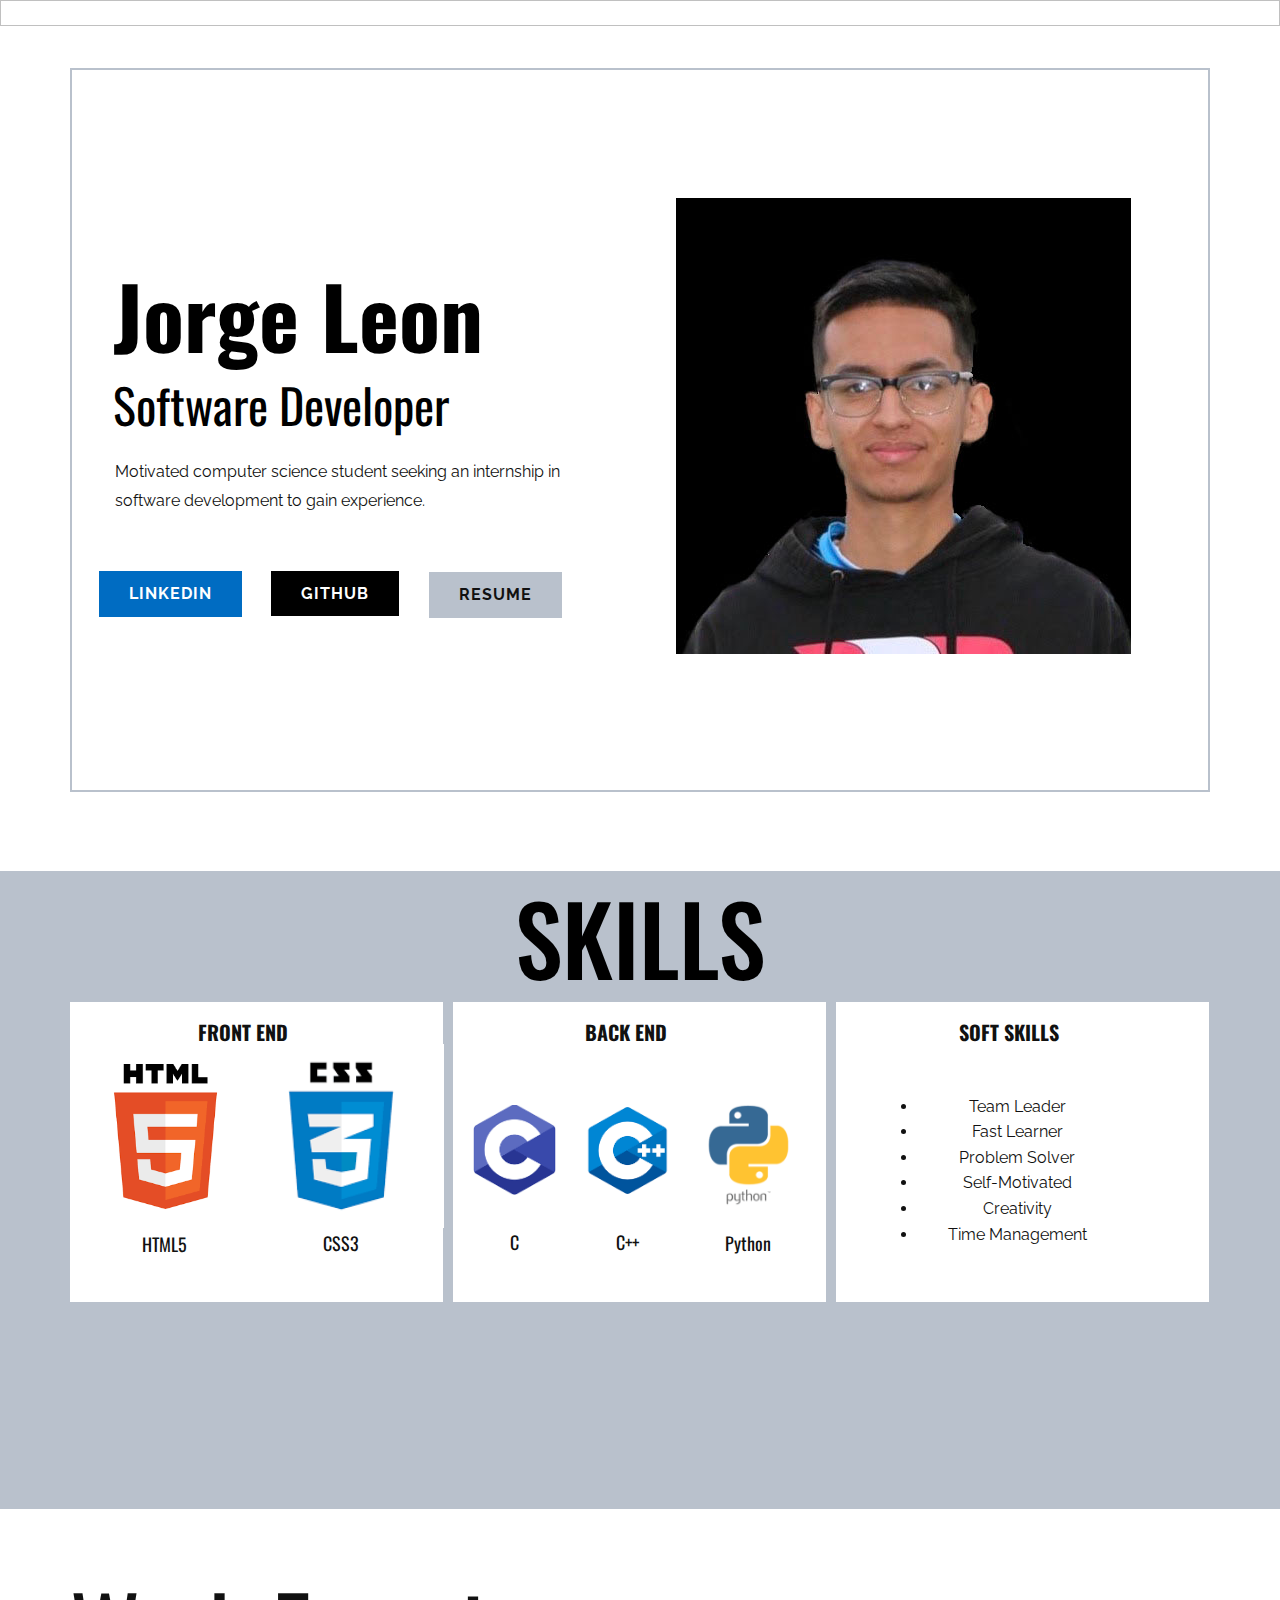
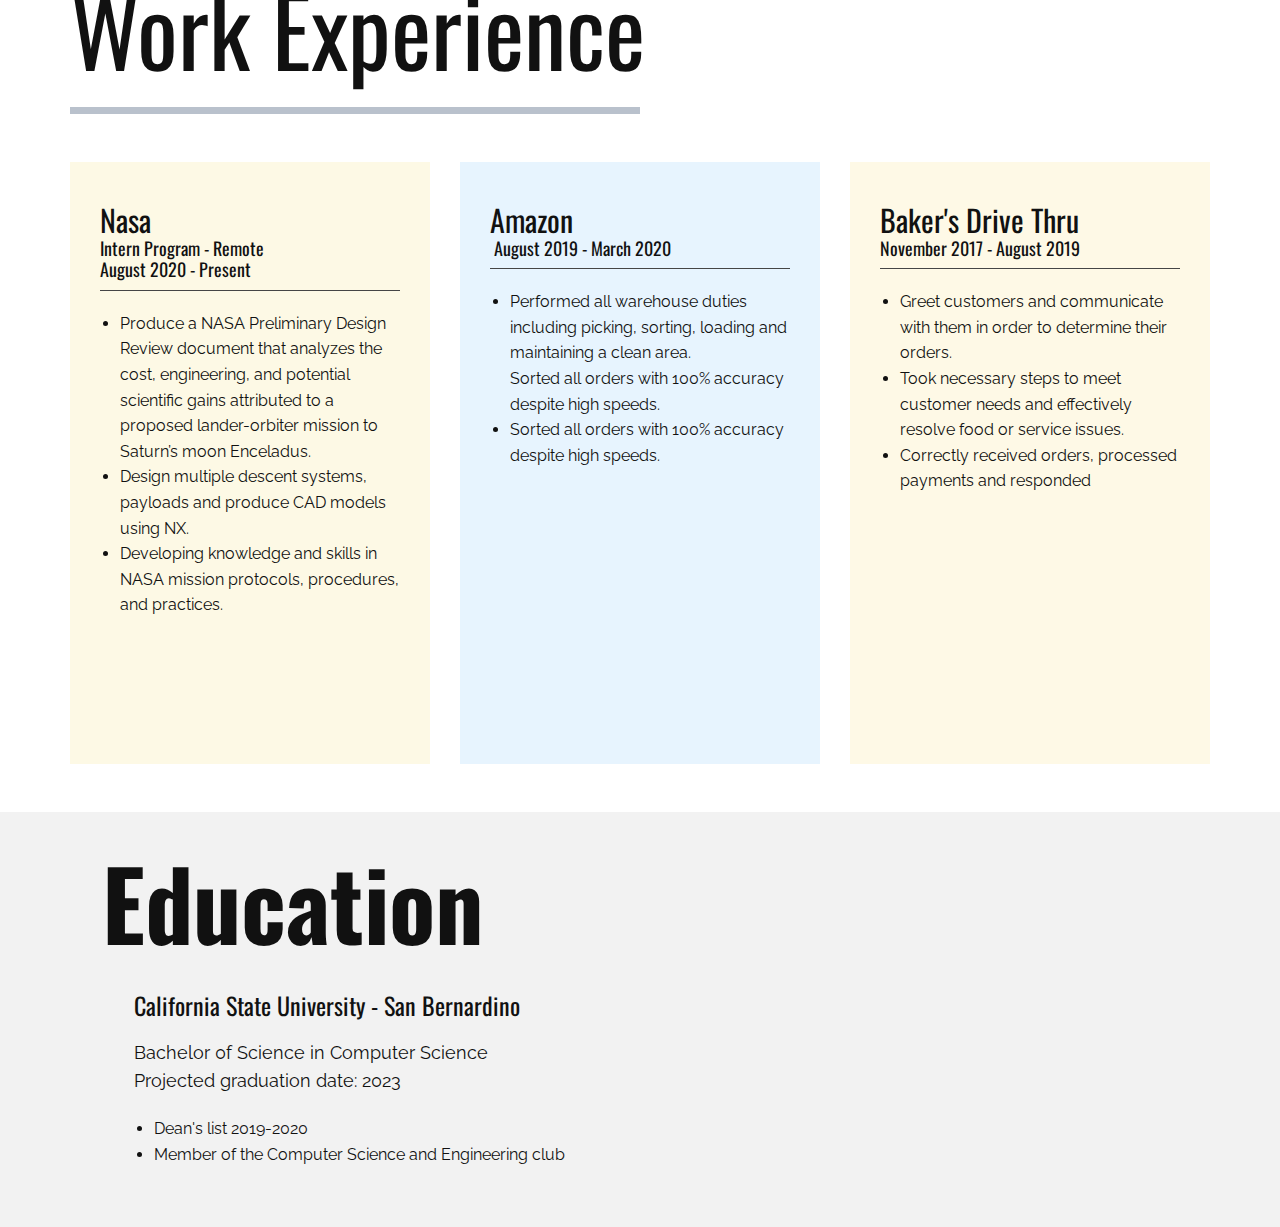
==== index.html @ aaef245f "Add files via upload" ====
<!DOCTYPE html>
<html style="font-size: 16px;">
  <head>
    <title> Jorge Leon's Portfolio</title>
    <meta name="viewport" content="width=device-width, initial-scale=1.0">
    <meta charset="utf-8">
    <meta name="keywords" content="Home Repair, &amp; Renovating, About Us, How Can We Help You?, Popular Services, Home Repair Services, About Us">
    <meta name="description" content="">
    <meta name="page_type" content="np-template-header-footer-from-plugin">
    <title>Page 1</title>
    <link rel="stylesheet" href="nicepage.css" media="screen">
<link rel="stylesheet" href="Page-1.css" media="screen">
    <script class="u-script" type="text/javascript" src="jquery.js" defer=""></script>
    <script class="u-script" type="text/javascript" src="nicepage.js" defer=""></script>
    <meta name="generator" content="Nicepage 2.27.3, nicepage.com">
    <link id="u-theme-google-font" rel="stylesheet" href="https://fonts.googleapis.com/css?family=Oswald:200,300,400,500,600,700|Raleway:100,100i,200,200i,300,300i,400,400i,500,500i,600,600i,700,700i,800,800i,900,900i">
    <link id="u-page-google-font" rel="stylesheet" href="https://fonts.googleapis.com/css?family=Oswald:200,300,400,500,600,700|Oswald:200,300,400,500,600,700">
    
    
    
    
    
    <script type="application/ld+json">{
		"@context": "http://schema.org",
		"@type": "Organization",
		"name": "",
		"url": "index.html",
		"logo": "#"
}</script>
    <meta property="og:title" content="Page 1">
    <meta property="og:type" content="website">
    <meta name="theme-color" content="#eac60b">
    <link rel="canonical" href="index.html">
    <meta property="og:url" content="index.html">
  </head>
  <body data-home-page="Page-1.html" data-home-page-title="Page 1" class="u-body"><header class="u-align-center-xs u-border-1 u-border-grey-25 u-clearfix u-header u-header" id="sec-92d8"><div class="u-clearfix u-sheet u-sheet-1">
        <nav class="u-align-left u-menu u-menu-dropdown u-nav-spacing-25 u-offcanvas u-menu-1" data-responsive-from="XL">
          <div class="menu-collapse">
            <a class="u-button-style u-nav-link" href="#" style="padding: 4px 0; font-size: calc(1em + 8px);">
              <svg class="u-svg-link" preserveAspectRatio="xMidYMin slice" viewBox="0 0 302 302" style="undefined"><use xmlns:xlink="http://www.w3.org/1999/xlink" xlink:href="#svg-7b92"></use></svg>
              <svg xmlns="http://www.w3.org/2000/svg" xmlns:xlink="http://www.w3.org/1999/xlink" version="1.1" id="svg-7b92" x="0px" y="0px" viewBox="0 0 302 302" style="enable-background:new 0 0 302 302;" xml:space="preserve" class="u-svg-content"><g><rect y="36" width="302" height="30"></rect><rect y="236" width="302" height="30"></rect><rect y="136" width="302" height="30"></rect>
</g><g></g><g></g><g></g><g></g><g></g><g></g><g></g><g></g><g></g><g></g><g></g><g></g><g></g><g></g><g></g></svg>
            </a>
          </div>
          <div class="u-custom-menu u-nav-container">
            <ul class="u-nav u-unstyled u-nav-1"><li class="u-nav-item"><a class="u-button-style u-nav-link u-text-active-palette-1-base u-text-hover-palette-2-base" href="Home.html" style="padding: 10px 20px;">Home</a>
</li><li class="u-nav-item"><a class="u-button-style u-nav-link u-text-active-palette-1-base u-text-hover-palette-2-base" href="Page-3.html" style="padding: 10px 20px;">Page 3</a>
</li><li class="u-nav-item"><a class="u-button-style u-nav-link u-text-active-palette-1-base u-text-hover-palette-2-base" href="Page-4.html" style="padding: 10px 20px;">Page 4</a>
</li><li class="u-nav-item"><a class="u-button-style u-nav-link u-text-active-palette-1-base u-text-hover-palette-2-base" href="Page-6.html" style="padding: 10px 20px;">Page 6</a>
</li><li class="u-nav-item"><a class="u-button-style u-nav-link u-text-active-palette-1-base u-text-hover-palette-2-base" href="Page-7.html" style="padding: 10px 20px;">Page 7</a>
</li><li class="u-nav-item"><a class="u-button-style u-nav-link u-text-active-palette-1-base u-text-hover-palette-2-base" href="Page-8.html" style="padding: 10px 20px;">Page 8</a>
</li><li class="u-nav-item"><a class="u-button-style u-nav-link u-text-active-palette-1-base u-text-hover-palette-2-base" href="" style="padding: 10px 20px;">Page 1</a>
</li></ul>
          </div>
          <div class="u-custom-menu u-nav-container-collapse">
            <div class="u-align-center u-black u-container-style u-inner-container-layout u-opacity u-opacity-95 u-sidenav">
              <div class="u-menu-close"></div>
              <ul class="u-align-center u-nav u-popupmenu-items u-unstyled u-nav-2"><li class="u-nav-item"><a class="u-button-style u-nav-link" href="Home.html" style="padding: 10px 20px;">Home</a>
</li></ul>
            </div>
            <div class="u-black u-menu-overlay u-opacity u-opacity-70"></div>
          </div>
        </nav>
      </div></header>
    <section class="u-border-2 u-border-white u-clearfix u-section-1" id="carousel_fd50">
      <div class="u-clearfix u-sheet u-sheet-1">
        <div class="u-clearfix u-expanded-width u-layout-wrap u-layout-wrap-1">
          <div class="u-layout">
            <div class="u-layout-row">
              <div class="u-align-left u-container-style u-layout-cell u-right-cell u-size-60 u-layout-cell-1">
                <div class="u-border-2 u-border-palette-5-base u-container-layout u-container-layout-1">
                  <h1 class="u-custom-font u-heading-font u-text u-text-black u-title u-text-1">Jorge Leon</h1>
                  <h2 class="u-text u-text-black u-text-2"> Software Developer</h2>
                  <img src="images/Jorge.jpg" alt="" class="u-image u-image-default u-image-1" data-image-width="455" data-image-height="456">
                  <p class="u-text u-text-3">Motivated computer science student seeking an internship in software development to gain
experience.&nbsp;</p>
                  <a href="https://github.com/Jahvelins" class="u-black u-btn u-button-style u-hover-palette-1-dark-1 u-btn-1" target="_blank">Github</a>
                  <a href="https://www.linkedin.com/in/jorgeleon92/" class="u-btn u-button-style u-hover-palette-1-dark-1 u-palette-4-base u-btn-2" target="_blank">LinkedIn</a>
                  <a href="files/Resume.2020.pdf" class="u-btn u-button-style u-file-link u-palette-5-base u-btn-3" target="_blank">Resume</a>
                </div>
              </div>
            </div>
          </div>
        </div>
      </div>
    </section>
    <section class="u-align-center u-clearfix u-palette-5-base u-section-2" id="carousel_cdab">
      <div class="u-clearfix u-sheet u-sheet-1">
        <h1 class="u-heading-font u-text u-text-black u-text-default u-title u-text-1">Skills</h1>
        <div class="u-expanded-width u-list u-repeater u-list-1">
          <div class="u-align-center u-container-style u-list-item u-repeater-item u-white u-list-item-1">
            <div class="u-container-layout u-similar-container u-container-layout-1">
              <h5 class="u-text u-text-2">Front end</h5>
            </div>
          </div>
          <div class="u-align-center u-container-style u-list-item u-repeater-item u-video-cover u-white u-list-item-2">
            <div class="u-container-layout u-similar-container u-container-layout-2">
              <h5 class="u-text u-text-3">Back end</h5>
            </div>
          </div>
          <div class="u-align-center u-container-style u-list-item u-repeater-item u-video-cover u-white u-list-item-3">
            <div class="u-container-layout u-similar-container u-container-layout-3">
              <h5 class="u-text u-text-4">Soft skills</h5>
            </div>
          </div>
        </div>
        <img src="images/Clogo.png" alt="" class="u-image u-image-default u-image-1" data-image-width="225" data-image-height="225">
        <img src="images/Clogo1.png" alt="" class="u-image u-image-default u-image-2" data-image-width="225" data-image-height="225">
        <img src="images/Htmllogo.png" alt="" class="u-image u-image-default u-image-3" data-image-width="225" data-image-height="225">
        <img src="images/Csslogo.png" alt="" class="u-image u-image-default u-image-4" data-image-width="305" data-image-height="165">
        <h6 class="u-text u-text-5">C++</h6>
        <h6 class="u-text u-text-6">C</h6>
        <h6 class="u-text u-text-default u-text-7">Python</h6>
        <h6 class="u-text u-text-default u-text-8">CSS3</h6>
        <h6 class="u-text u-text-default u-text-9">HTML5</h6>
        <img src="images/Pythonlogo.png" alt="" class="u-image u-image-default u-image-5" data-image-width="229" data-image-height="220">
        <ul class="u-text u-text-10">
          <li>Team Leader</li>
          <li>Fast Learner</li>
          <li>Problem Solver</li>
          <li>Self-Motivated</li>
          <li>Creativity</li>
          <li>Time Management</li>
        </ul>
      </div>
    </section>
    <section class="u-align-left u-clearfix u-section-3" id="sec-3b89">
      <div class="u-clearfix u-sheet u-sheet-1">
        <h2 class="u-text u-text-1">Work Experience</h2>
        <div class="u-border-7 u-border-palette-5-base u-line u-line-horizontal u-line-1"></div>
        <div class="u-clearfix u-expanded-width u-gutter-30 u-layout-wrap u-layout-wrap-1">
          <div class="u-gutter-0 u-layout">
            <div class="u-layout-row">
              <div class="u-align-left u-container-style u-layout-cell u-left-cell u-palette-1-light-3 u-size-20 u-layout-cell-1">
                <div class="u-container-layout u-container-layout-1">
                  <h4 class="u-text u-text-2">Nasa<br>
                  </h4>
                  <h6 class="u-text u-text-3">Intern Program - Remote<br>August 2020 - Present
                  </h6>
                  <div class="u-border-1 u-border-grey-dark-1 u-expanded-width-xl u-line u-line-horizontal u-line-2"></div>
                  <ul class="u-text u-text-default u-text-4">
                    <li>Produce a NASA Preliminary Design Review document that analyzes the cost, engineering, and potential scientific gains attributed to a proposed lander-orbiter mission to Saturn’s moon Enceladus.&nbsp;</li>
                    <li>Design multiple descent systems, payloads and produce CAD models using NX.&nbsp;<br>
                    </li>
                    <li>Developing knowledge and skills in NASA mission protocols, procedures, and practices.&nbsp;<br>
                    </li>
                  </ul>
                </div>
              </div>
              <div class="u-align-left u-container-style u-layout-cell u-palette-4-light-3 u-size-20 u-layout-cell-2">
                <div class="u-container-layout u-valign-top-lg u-container-layout-2">
                  <h4 class="u-text u-text-5">Amazon<br>
                  </h4>
                  <h6 class="u-text u-text-default u-text-6">August 2019 - March 2020</h6>
                  <div class="u-border-1 u-border-grey-dark-1 u-expanded-width-xl u-line u-line-horizontal u-line-3"></div>
                  <ul class="u-text u-text-default u-text-7">
                    <li>Performed all warehouse duties including picking, sorting, loading and maintaining a clean
area. <br> Sorted all orders with 100% accuracy despite high speeds.&nbsp;
                    </li>
                    <li>Sorted all orders with 100% accuracy despite high speeds.&nbsp;&nbsp;</li>
                  </ul>
                </div>
              </div>
              <div class="u-align-left u-container-style u-layout-cell u-palette-3-light-3 u-size-20 u-layout-cell-3">
                <div class="u-container-layout u-container-layout-3">
                  <h4 class="u-text u-text-8">Baker's Drive Thru<br>
                  </h4>
                  <h6 class="u-text u-text-9">November 2017 - August 2019</h6>
                  <div class="u-border-1 u-border-grey-dark-1 u-expanded-width-lg u-expanded-width-md u-expanded-width-xl u-line u-line-horizontal u-line-4"></div>
                  <ul class="u-text u-text-default u-text-10">
                    <li>Greet customers and communicate with them in order to determine their orders. <br>
                    </li>
                    <li>Took necessary steps to meet customer needs and effectively resolve food or service issues.</li>
                    <li>Correctly received orders, processed payments and responded&nbsp;<br>
                    </li>
                  </ul>
                </div>
              </div>
            </div>
          </div>
        </div>
      </div>
    </section>
    <section class="u-clearfix u-grey-5 u-section-4" id="sec-e007">
      <div class="u-clearfix u-sheet u-sheet-1">
        <h3 class="u-text u-text-1">Education</h3>
        <h4 class="u-text u-text-default u-text-2">California State University - San Bernardino</h4>
        <p class="u-text u-text-3">Bachelor 0f Science in Computer Science<br>Projected graduation date: 2023
        </p>
        <ul class="u-text u-text-4">
          <li style="">Dean's list 2019-2020&nbsp;</li>
          <li style="">Member of the Computer Science and Engineering club</li>
        </ul>
      </div>
    </section>
    
    
    
  </body>
</html>
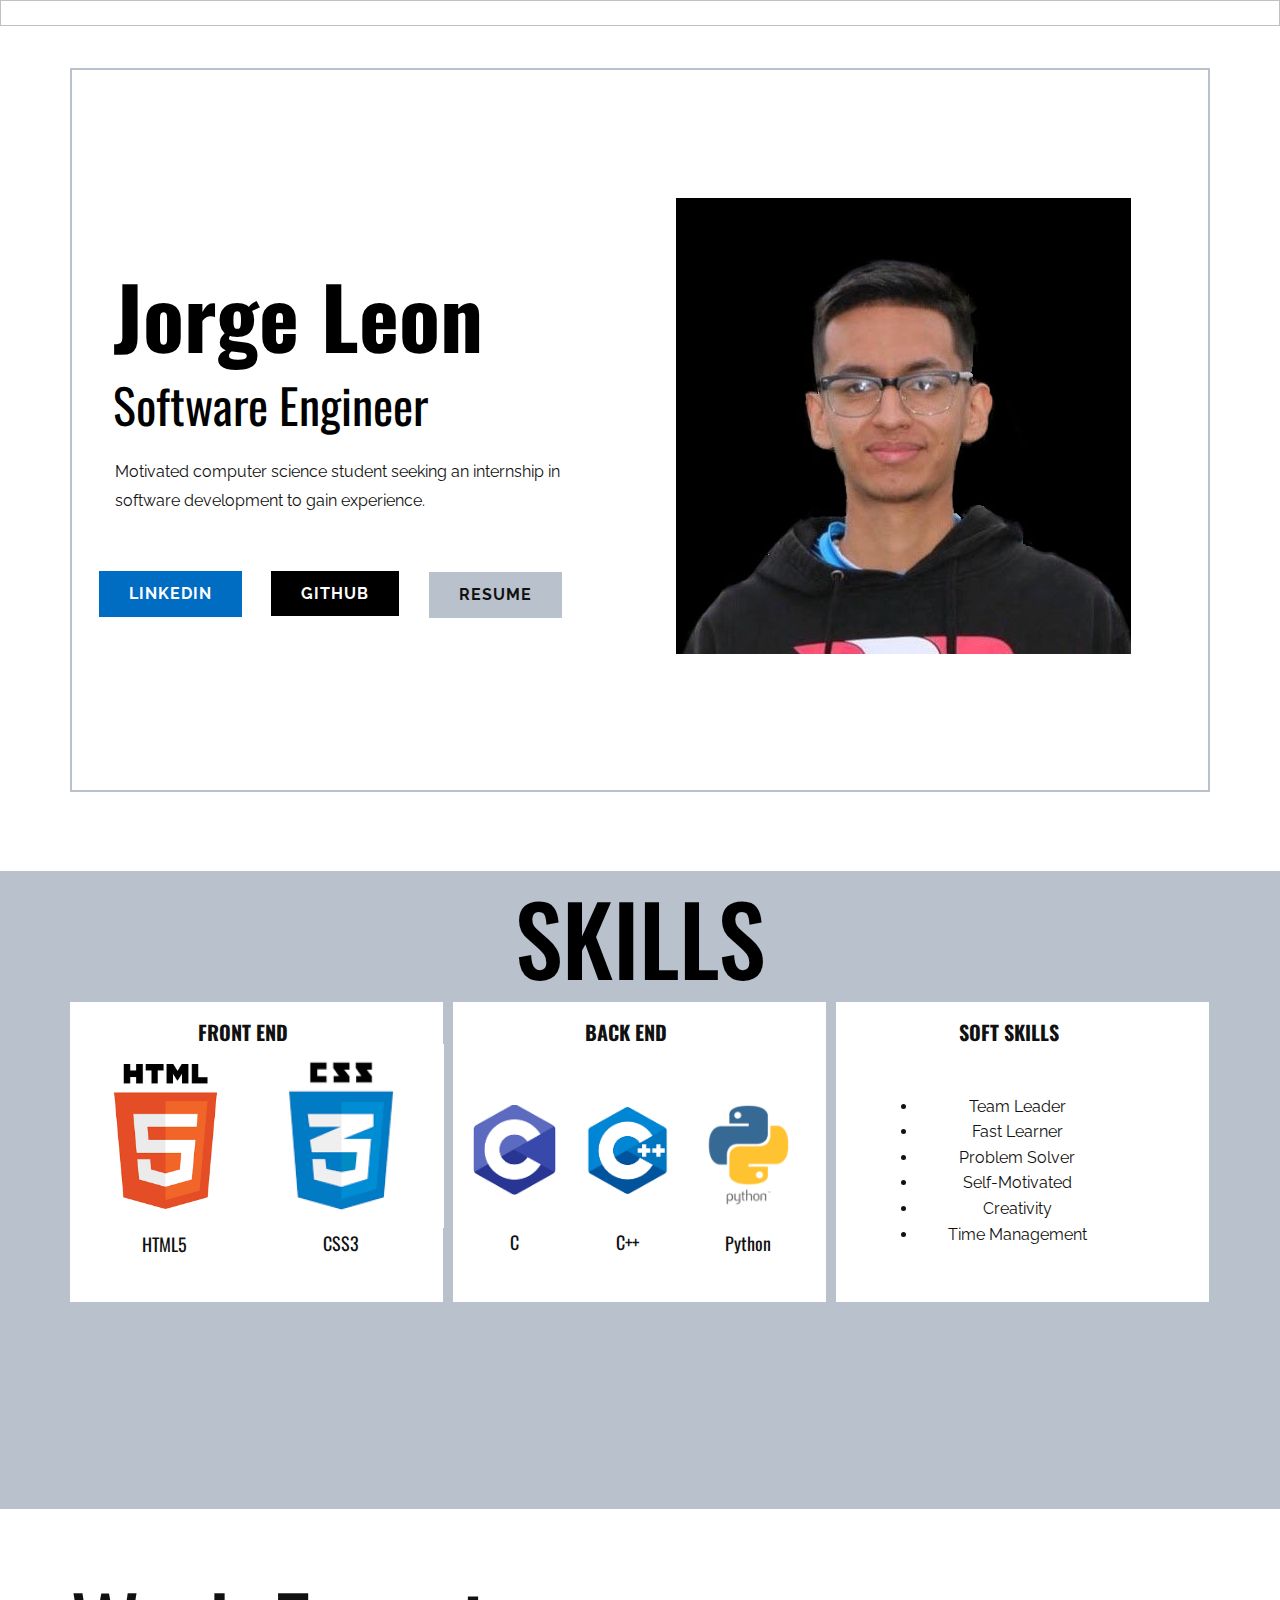
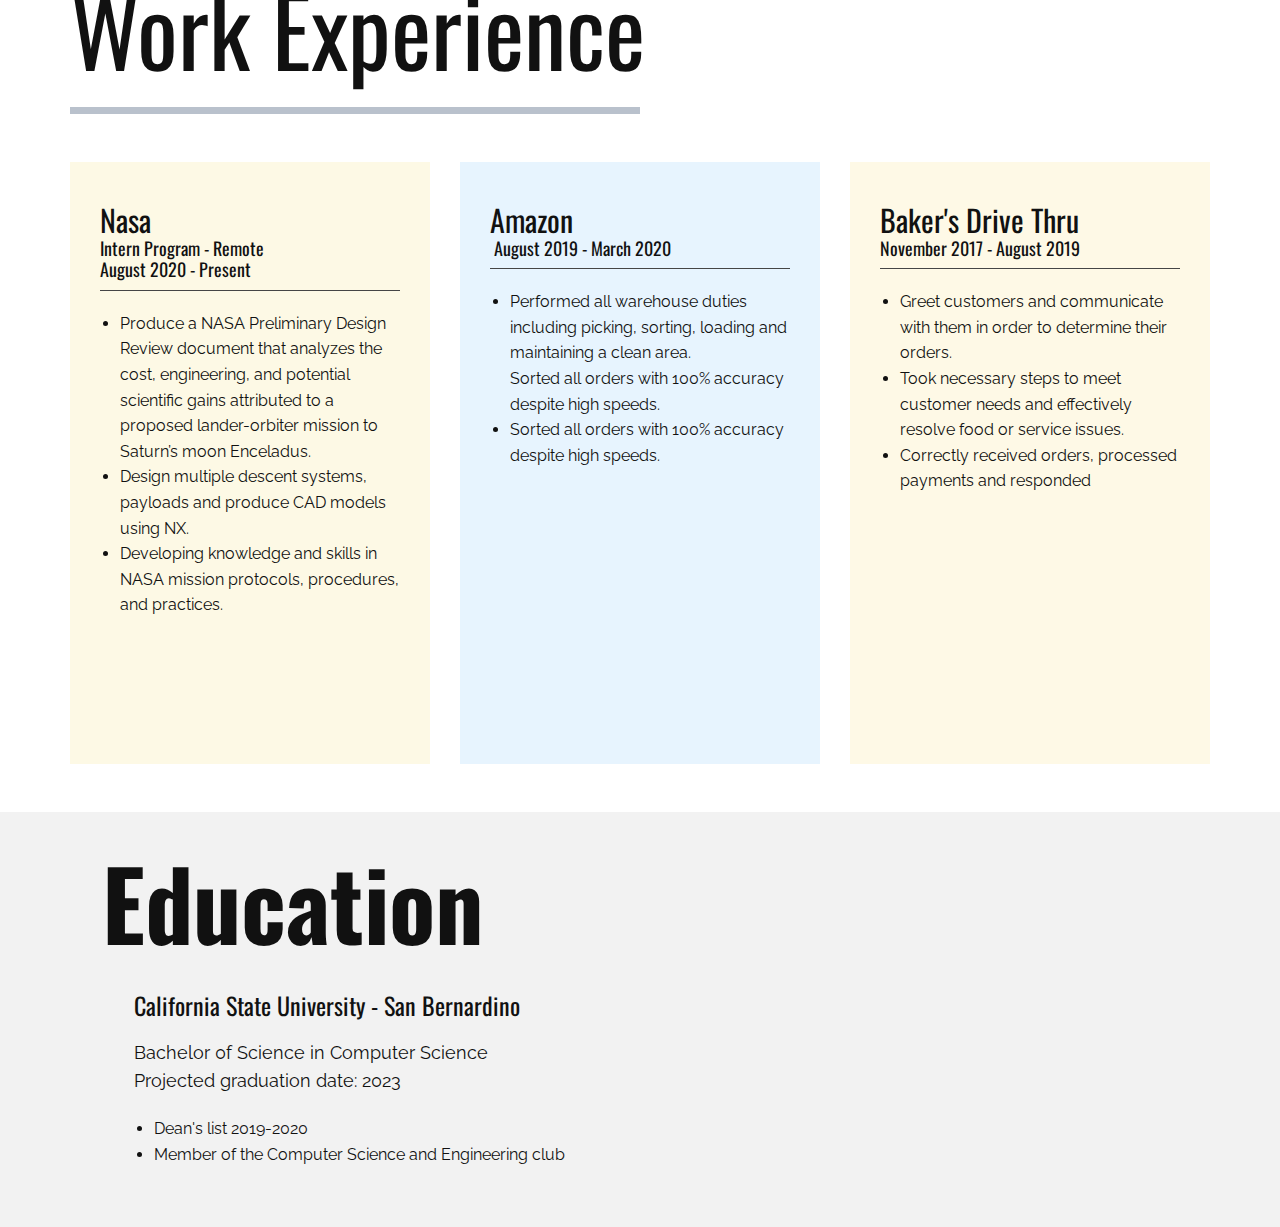
==== commit d2cee12b: "Update index.html" ====
--- a/index.html
+++ b/index.html
@@ -1,13 +1,13 @@
 <!DOCTYPE html>
 <html style="font-size: 16px;">
   <head>
-    <title> Jorge Leon's Portfolio</title>
+    
     <meta name="viewport" content="width=device-width, initial-scale=1.0">
     <meta charset="utf-8">
     <meta name="keywords" content="Home Repair, &amp; Renovating, About Us, How Can We Help You?, Popular Services, Home Repair Services, About Us">
     <meta name="description" content="">
     <meta name="page_type" content="np-template-header-footer-from-plugin">
-    <title>Page 1</title>
+    <title>Jorge Leon's Portfolio</title>
     <link rel="stylesheet" href="nicepage.css" media="screen">
 <link rel="stylesheet" href="Page-1.css" media="screen">
     <script class="u-script" type="text/javascript" src="jquery.js" defer=""></script>
@@ -27,13 +27,13 @@
 		"url": "index.html",
 		"logo": "#"
 }</script>
-    <meta property="og:title" content="Page 1">
+    <meta property="og:title" content="Jorge Leon's Portfolio">
     <meta property="og:type" content="website">
     <meta name="theme-color" content="#eac60b">
     <link rel="canonical" href="index.html">
     <meta property="og:url" content="index.html">
   </head>
-  <body data-home-page="Page-1.html" data-home-page-title="Page 1" class="u-body"><header class="u-align-center-xs u-border-1 u-border-grey-25 u-clearfix u-header u-header" id="sec-92d8"><div class="u-clearfix u-sheet u-sheet-1">
+  <body data-home-page="Jorgeleon92.html" data-home-page-title="Jorge Leon's Portfolio" class="u-body"><header class="u-align-center-xs u-border-1 u-border-grey-25 u-clearfix u-header u-header" id="sec-92d8"><div class="u-clearfix u-sheet u-sheet-1">
         <nav class="u-align-left u-menu u-menu-dropdown u-nav-spacing-25 u-offcanvas u-menu-1" data-responsive-from="XL">
           <div class="menu-collapse">
             <a class="u-button-style u-nav-link" href="#" style="padding: 4px 0; font-size: calc(1em + 8px);">
@@ -70,7 +70,7 @@
               <div class="u-align-left u-container-style u-layout-cell u-right-cell u-size-60 u-layout-cell-1">
                 <div class="u-border-2 u-border-palette-5-base u-container-layout u-container-layout-1">
                   <h1 class="u-custom-font u-heading-font u-text u-text-black u-title u-text-1">Jorge Leon</h1>
-                  <h2 class="u-text u-text-black u-text-2"> Software Developer</h2>
+                  <h2 class="u-text u-text-black u-text-2"> Software Engineer</h2>
                   <img src="images/Jorge.jpg" alt="" class="u-image u-image-default u-image-1" data-image-width="455" data-image-height="456">
                   <p class="u-text u-text-3">Motivated computer science student seeking an internship in software development to gain
 experience.&nbsp;</p>
@@ -197,4 +197,4 @@
     
     
   </body>
-</html>+</html>
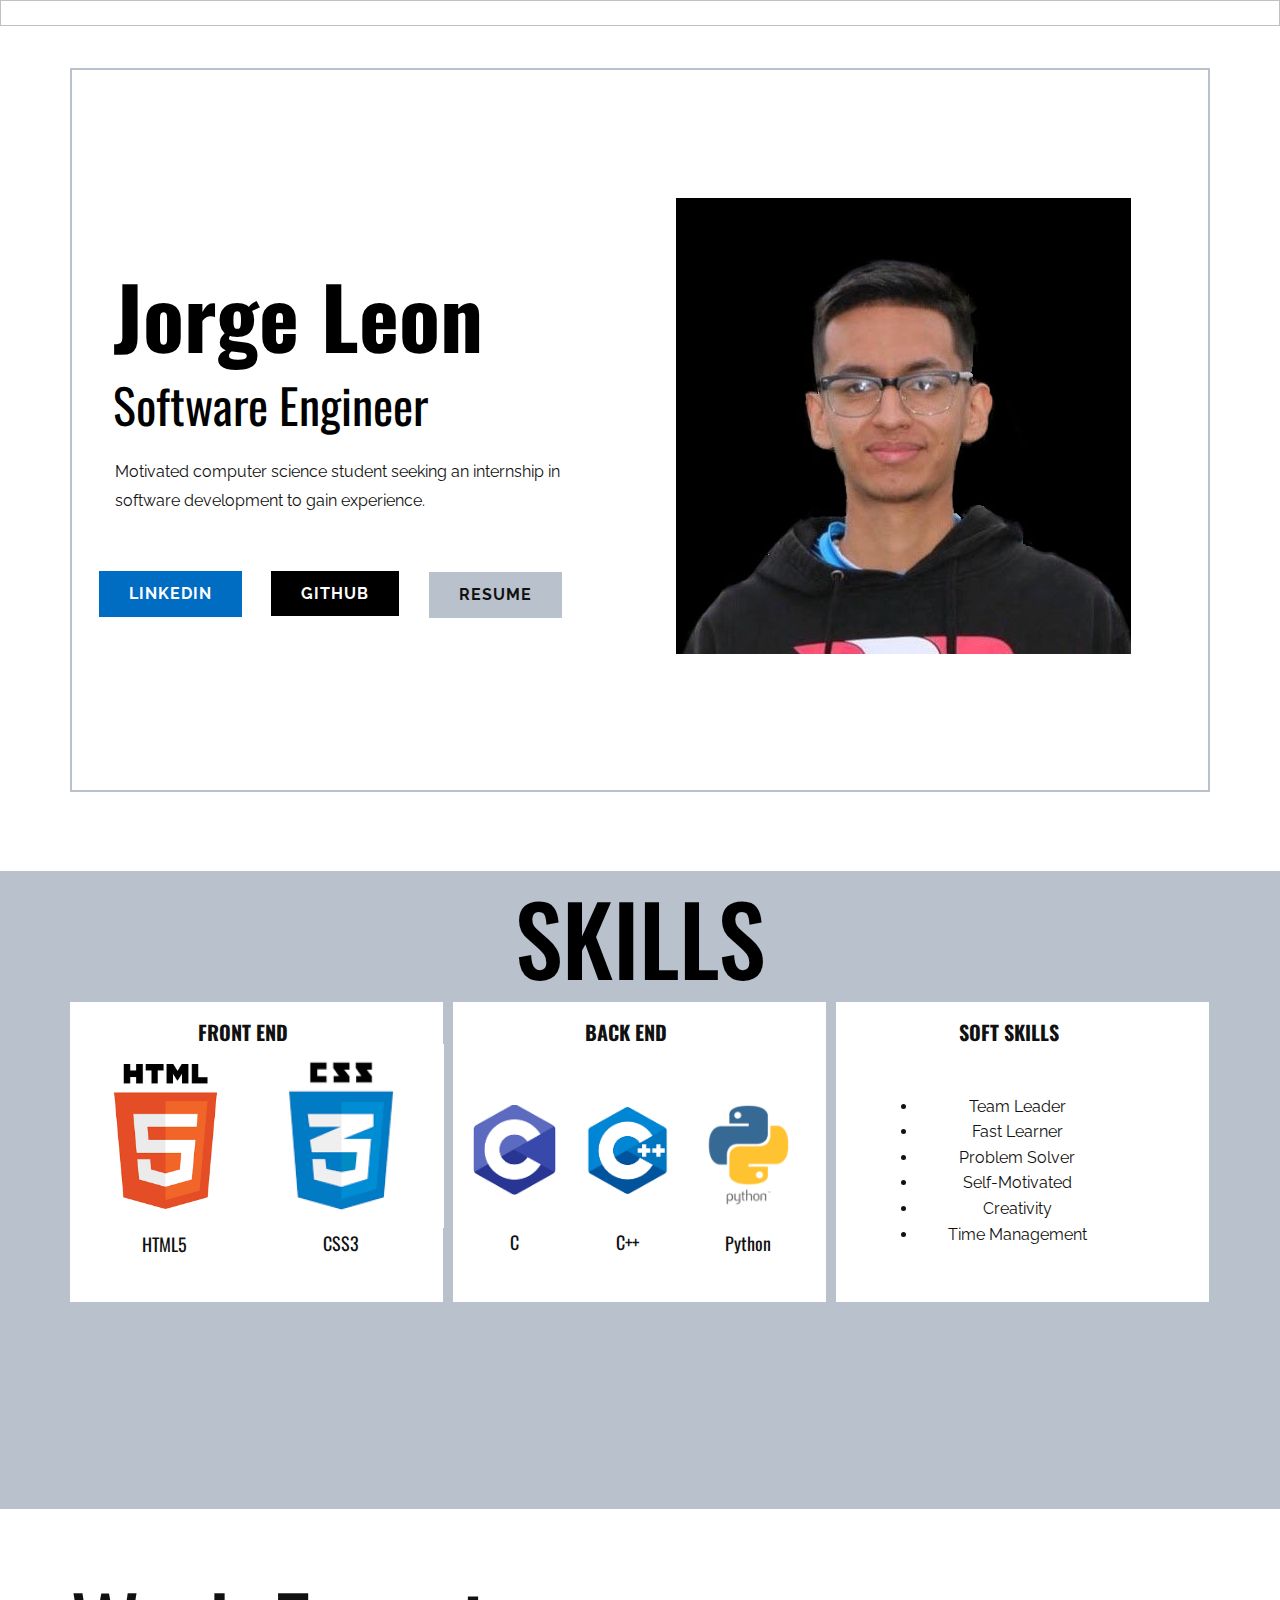
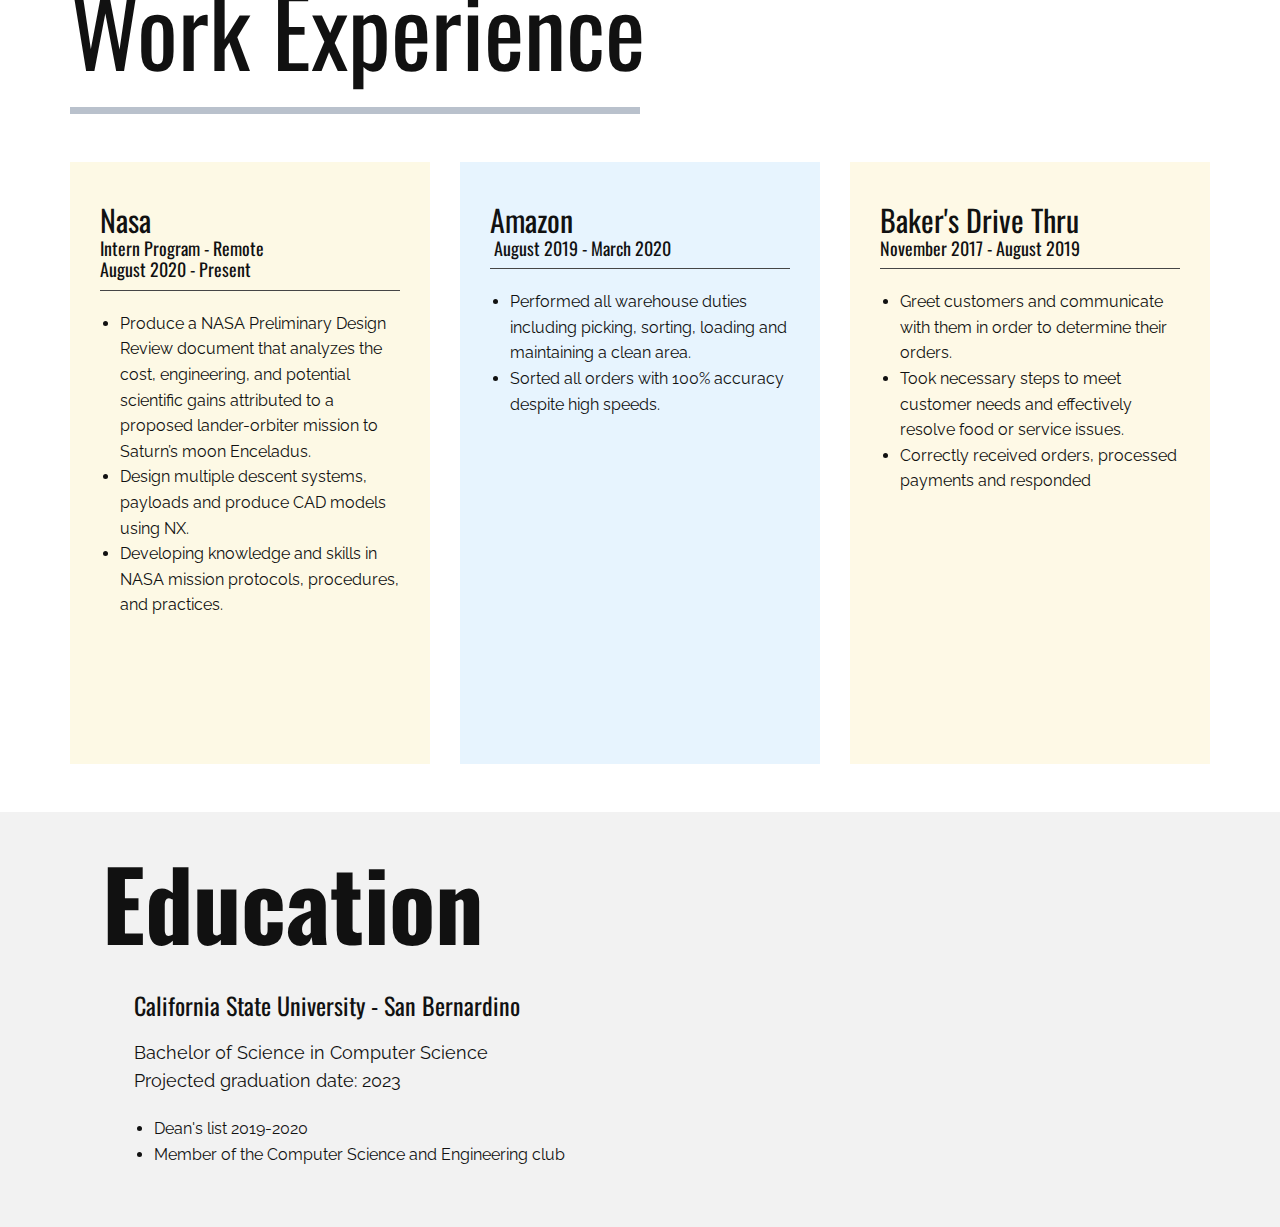
==== commit 4fb23236: "Update index.html" ====
--- a/index.html
+++ b/index.html
@@ -155,7 +155,7 @@
                   <div class="u-border-1 u-border-grey-dark-1 u-expanded-width-xl u-line u-line-horizontal u-line-3"></div>
                   <ul class="u-text u-text-default u-text-7">
                     <li>Performed all warehouse duties including picking, sorting, loading and maintaining a clean
-area. <br> Sorted all orders with 100% accuracy despite high speeds.&nbsp;
+area.&nbsp;
                     </li>
                     <li>Sorted all orders with 100% accuracy despite high speeds.&nbsp;&nbsp;</li>
                   </ul>
